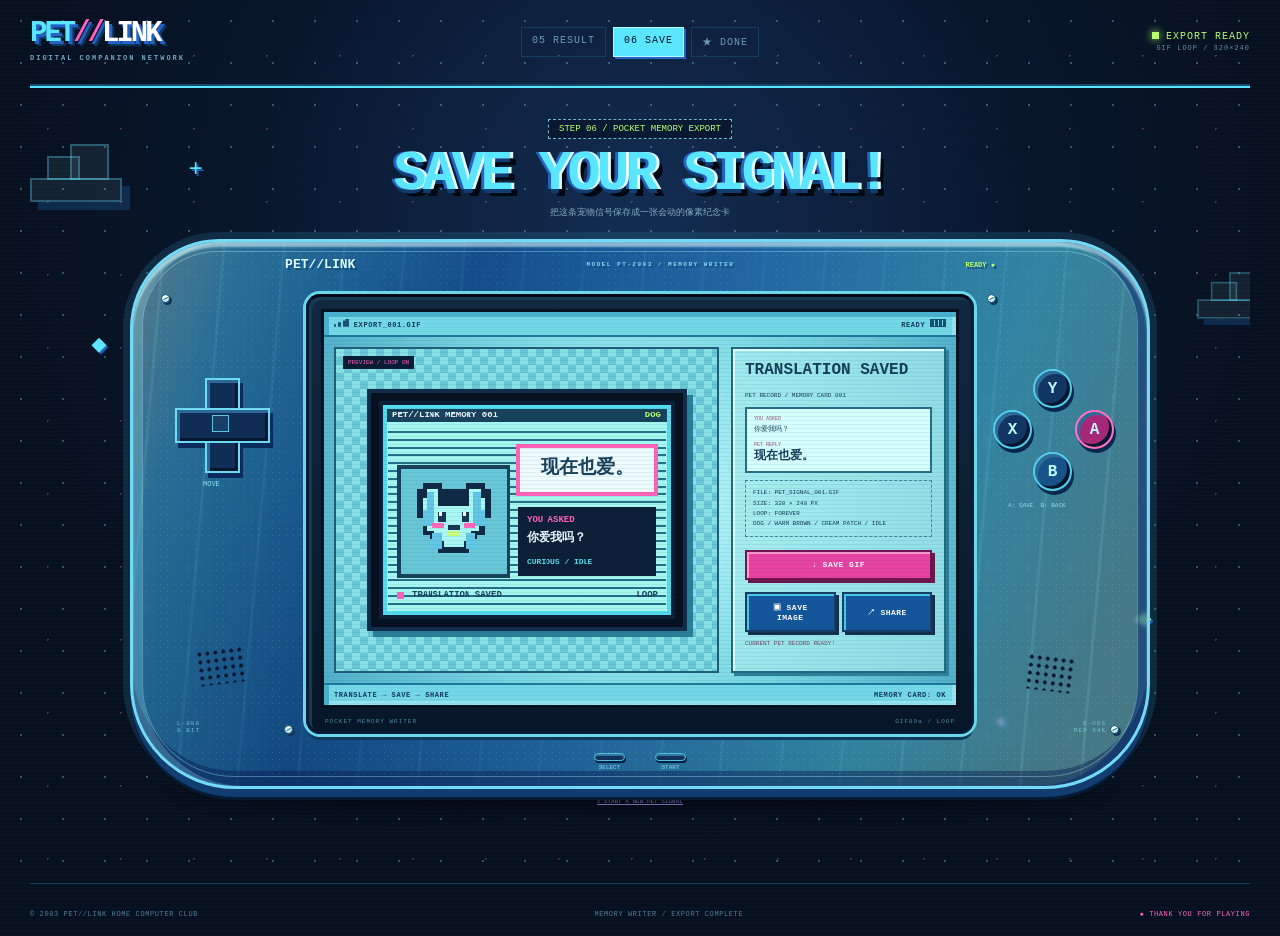
==== share-demo.html @ 18f5265c "Initial commit" ====
<!DOCTYPE html><html lang="zh-CN"><head><meta charset="UTF-8"><meta name="viewport" content="width=device-width,initial-scale=1"><meta name="description" content="保存和分享 PET LINK 宠物翻译 GIF。"><title>PET//LINK 2003 · SAVE GIF</title><link rel="stylesheet" href="./visual-demo.css"><link rel="stylesheet" href="./flow-pages.css"><script src="./flow-data.js" defer></script><script src="./share-demo.js" defer></script></head>
<body><main class="site-shell"><header class="site-header"><a class="logo" href="./index.html"><span>PET</span><i>//</i>LINK<small>DIGITAL COMPANION NETWORK</small></a><nav aria-label="流程"><span>05 RESULT</span><span class="nav-active">06 SAVE</span><span>★ DONE</span></nav><div class="online"><i></i> EXPORT READY<br><small>GIF LOOP / 320×240</small></div></header>
<section class="hero flow-hero" aria-labelledby="page-title"><div class="sky-decor" aria-hidden="true"><span class="cloud cloud-one"></span><span class="cloud cloud-two"></span><span class="cross cross-one">+</span><span class="cross cross-two">+</span><span class="pixel-star star-one">◆</span><span class="pixel-star star-two">◆</span></div><div class="flow-heading"><span class="eyebrow">STEP 06 / POCKET MEMORY EXPORT</span><h1 id="page-title">SAVE YOUR SIGNAL!</h1><p>把这条宠物信号保存成一张会动的像素纪念卡</p></div>
<div class="console-wrap flow-console"><div class="console-shadow" aria-hidden="true"></div><div class="console"><div class="plastic-noise" aria-hidden="true"></div><div class="console-top" aria-hidden="true"><span>PET//LINK</span><small>MODEL PT-2003 / MEMORY WRITER</small><i>READY ●</i></div>
<aside class="controls controls-left" aria-hidden="true"><span class="screw screw-a"></span><span class="screw screw-b"></span><div class="dpad"><i></i></div><small>MOVE</small><div class="speaker"></div><span class="side-code">L-006<br>8 BIT</span></aside>
<section class="screen-bezel" aria-label="GIF 保存和分享主屏幕"><div class="bezel-label"><span>POCKET MEMORY WRITER</span><span>GIF89a / LOOP</span></div><div class="lcd flow-lcd"><div class="lcd-status"><span><i class="signal-bars"></i> EXPORT_001.GIF</span><span>READY <i class="battery"></i></span></div><div class="flow-screen share-screen">
<div class="gif-preview"><span>PREVIEW / LOOP ON</span><canvas class="export-canvas" width="320" height="240" aria-label="当前宠物与翻译结果的动态预览"></canvas></div><section class="save-panel pixel-panel"><h2>TRANSLATION SAVED</h2><p>PET RECORD / MEMORY CARD 001</p><div class="exported-copy"><span>YOU ASKED</span><p class="export-question">你今天理我吗？</p><span>PET REPLY</span><strong class="export-reply">看心情。</strong></div><div class="file-spec">FILE: PET_SIGNAL_001.GIF<br>SIZE: 320 × 240 PX<br>LOOP: FOREVER<br><span class="export-pet-data">DOG / WARM BROWN / CREAM PATCH</span></div><div class="share-panel-actions"><a class="pixel-button primary download-gif" download="pet-signal-001.gif" aria-disabled="true">↓ SAVE GIF</a><button class="pixel-button save-image" type="button">▣ SAVE IMAGE</button><button class="pixel-button share-button" type="button">↗ SHARE</button></div><span class="share-status" aria-live="polite">WRITING CURRENT PET RECORD...</span></section>
</div><div class="lcd-footer"><span>TRANSLATE → <b>SAVE</b> → SHARE</span><span>MEMORY CARD: OK</span></div></div></section>
<aside class="controls controls-right" aria-hidden="true"><span class="screw screw-a"></span><span class="screw screw-b"></span><div class="action-key key-y">Y</div><div class="action-key key-x">X</div><div class="action-key key-a">A</div><div class="action-key key-b">B</div><small>A: SAVE&nbsp; B: BACK</small><div class="speaker"></div><span class="side-code">R-006<br>MEM 64K</span></aside><div class="mini-controls" aria-hidden="true"><span><i></i>SELECT</span><span><i></i>START</span></div></div></div>
<p class="finish-note"><a href="./index.html">↺ START A NEW PET SIGNAL</a></p></section><footer class="site-footer"><span>© 2003 PET//LINK HOME COMPUTER CLUB</span><span>MEMORY WRITER / EXPORT COMPLETE</span><span class="blink">● THANK YOU FOR PLAYING</span></footer></main></body></html>
---- visual-demo.css ----
:root {
  color-scheme: dark;
  --night: #07101f;
  --navy: #0b1c35;
  --ink: #d9fbff;
  --cyan: #5be6ff;
  --cyan-2: #2fa8e5;
  --blue: #2562c5;
  --pink: #ff62bd;
  --lime: #b9ff72;
  --line: #153c63;
  --pixel: "Courier New", "PingFang SC", "Microsoft YaHei", monospace;
}
* { box-sizing: border-box; }
body {
  margin: 0;
  min-width: 320px;
  color: var(--ink);
  font-family: var(--pixel);
  background:
    radial-gradient(circle at 50% 22%, #132d52 0, #09172d 39%, transparent 65%),
    repeating-linear-gradient(0deg, transparent 0 3px, #58b8e006 3px 4px),
    var(--night);
  overflow-x: hidden;
}
body::before {
  content: "";
  position: fixed;
  inset: 0;
  pointer-events: none;
  opacity: .32;
  background: radial-gradient(#88ecff 1px, transparent 1px) 0 0 / 42px 42px, radial-gradient(#ff74c4 1px, transparent 1px) 11px 19px / 73px 73px;
}
svg { display: block; }
.sprite-library { position: absolute; width: 0; height: 0; overflow: hidden; }
.site-shell { width: min(1220px, calc(100% - 48px)); margin: 0 auto; position: relative; }
.site-header { min-height: 86px; display: grid; grid-template-columns: 1fr auto 1fr; align-items: center; gap: 28px; border-bottom: 2px solid #19476e; box-shadow: 0 2px var(--cyan); font-size: 10px; letter-spacing: 1px; }
.logo { color: white; text-decoration: none; font-size: 29px; font-weight: 900; letter-spacing: -3px; text-shadow: 3px 3px 0 var(--blue), 5px 5px 0 #0f375d; line-height: .75; }
.logo span { color: var(--cyan); }.logo i { color: var(--pink); font-style: normal; }.logo small { display: block; margin-top: 11px; color: #70a6bf; font-size: 7px; letter-spacing: 2px; text-shadow: none; }
.site-header nav { display: flex; gap: 7px; }.site-header nav span { padding: 7px 10px; color: #6c9bb6; border: 1px solid #153d60; }.site-header nav .nav-active { color: var(--night); background: var(--cyan); border-color: #baf8ff; box-shadow: 2px 2px 0 var(--blue); }
.online { justify-self: end; text-align: right; color: var(--lime); }.online i { display: inline-block; width: 7px; height: 7px; background: var(--lime); box-shadow: 0 0 8px var(--lime); }.online small { color: #638fa9; font-size: 7px; }
.hero { position: relative; min-height: 785px; padding: 45px 0 72px; }.sky-decor { position: absolute; inset: 0; pointer-events: none; overflow: hidden; }
.cloud { position: absolute; width: 92px; height: 24px; background: #c8f7ff12; border: 2px solid #55d5f452; box-shadow: 8px 8px 0 #1c57935e; }.cloud::before,.cloud::after { content: ""; position: absolute; bottom: 20px; border: inherit; background: inherit; }.cloud::before { left: 15px; width: 29px; height: 20px; }.cloud::after { right: 11px; width: 35px; height: 32px; }.cloud-one { left: 0; top: 92px; }.cloud-two { right: -30px; top: 211px; transform: scale(.8); }.cloud-three { left: 5%; bottom: 130px; transform: scale(.55); }
.earth { position: absolute; right: 4%; top: 55px; width: 82px; height: 82px; image-rendering: pixelated; filter: drop-shadow(6px 6px 0 #214d80); }.orbit { position: absolute; width: 121px; height: 35px; right: 1.3%; top: 79px; border: 2px solid #ff65bc7a; border-radius: 50%; transform: rotate(-12deg); }.cross,.pixel-star { position: absolute; color: var(--cyan); text-shadow: 2px 2px #235bad; }.cross-one { left: 13%; top: 70px; font-size: 24px; }.cross-two { right: 20%; bottom: 150px; color: var(--pink); font-size: 18px; }.star-one { left: 5%; top: 250px; }.star-two { right: 8%; bottom: 252px; color: var(--lime); }
.hero-copy { position: relative; text-align: center; z-index: 1; margin-bottom: 28px; }.eyebrow { display: inline-block; padding: 4px 10px; color: var(--lime); border: 1px dashed #6bbaca; font-size: 9px; background: #09162cc7; }
h1 { margin: 13px 0 9px; font-size: clamp(35px, 5vw, 64px); line-height: .95; letter-spacing: -4px; font-weight: 900; text-transform: uppercase; }.hero-copy h1 span { display: inline-block; margin: 0 .07em; color: #edfaff; text-shadow: 3px 0 var(--cyan-2), -3px 0 #164783, 0 4px 0 #123d70, 6px 7px 0 #061020; }.hero-copy h1 span:nth-child(2) { color: var(--cyan); }.hero-copy h1 span:nth-child(3) { color: var(--pink); }
.hero-copy p { margin: 17px 0 0; color: #8ebbd0; font-size: 11px; line-height: 1.8; }
.console-wrap { position: relative; z-index: 2; width: min(100%, 1020px); margin: 0 auto; }.console-shadow { position: absolute; left: 5%; right: 5%; bottom: -15px; height: 42px; background: #000a; filter: blur(11px); border-radius: 50%; }
.console { position: relative; min-height: 415px; display: grid; grid-template-columns: 132px minmax(0, 1fr) 132px; gap: 13px; padding: 52px 28px 52px; border: 3px solid #72d9f6; border-radius: 89px 89px 105px 105px; background: linear-gradient(111deg,#b9f6ff75 0,#3aa7dd9c 10%,#1761aab3 29%,#277abdc7 52%,#48bee0a8 75%,#8ef4ff75 92%), repeating-linear-gradient(95deg,transparent 0 29px,#b8f7ff1d 30px 32px,transparent 33px 60px); box-shadow: inset 0 5px 2px #d9fdff8f,inset 9px 0 #a6f4ff3b,inset -10px 0 #082b7085,inset 0 -15px #071b5170,0 8px 0 #123d70,0 11px 0 #061a35,0 0 0 7px #2b7ea13b; backdrop-filter: blur(2px); }
.plastic-noise { position: absolute; inset: 9px; border: 1px solid #aaf7ff57; border-radius: 75px 75px 92px 92px; background: radial-gradient(#d6fbff26 .7px,transparent 1px) 0 0/7px 7px; pointer-events: none; mix-blend-mode: screen; }.console-top { position: absolute; top: 15px; left: 15%; right: 15%; display: flex; justify-content: space-between; align-items: center; color: #d9fbff; font-size: 13px; font-weight: bold; text-shadow: 2px 2px #144f80; }.console-top small { font-size: 6px; letter-spacing: 1.5px; color: #83d9ec; }.console-top i { font-size: 7px; color: var(--lime); font-style: normal; }
.controls { position: relative; z-index: 1; }.screw { position: absolute; width: 9px; height: 9px; border-radius: 50%; background: #b8edec; border: 1px solid #184970; box-shadow: inset 2px 2px #f0ffff,2px 2px #12375a; }.screw::after { content:""; position:absolute; left:1px; right:1px; top:3px; height:1px; background:#296280; transform:rotate(-28deg); }.screw-a { top: 0; left: 0; }.screw-b { bottom: 0; right: 0; }
.dpad { position: absolute; width: 91px; height: 91px; top: 84px; left: 14px; filter: drop-shadow(3px 5px 0 #092c5c); }.dpad::before,.dpad::after { content:""; position:absolute; background:#102d56; border:2px solid #6edaf1; box-shadow:inset 3px 3px #2d6898,inset -3px -3px #06162e; }.dpad::before { width:31px; height:91px; left:30px; }.dpad::after { width:91px; height:31px; top:30px; }.dpad i { position:absolute; z-index:1; width:17px; height:17px; left:37px; top:37px; border:1px solid #5ec3de; background:#173f68; }.controls-left>small { position:absolute; top:186px; left:42px; color:#8be5ef; font-size:7px; }.speaker { position:absolute; width:48px; height:36px; bottom:50px; left:36px; background:radial-gradient(#06172c 1.6px,transparent 2px) 0 0/8px 8px; transform:rotate(-7deg); }.side-code { position:absolute; bottom:0; left:16px; font-size:6px; color:#6ec1d3; letter-spacing:1px; }
.screen-bezel { position:relative; z-index:2; padding:12px 12px 23px; border:3px solid #061b35; border-top-color:#020915; border-radius:14px; background:linear-gradient(#102840,#071628); box-shadow:0 0 0 3px #6ad7eb,inset 3px 3px #183b55,0 6px #12385a; }.bezel-label { display:flex; justify-content:space-between; position:absolute; bottom:6px; left:16px; right:16px; font-size:6px; color:#4b8ca6; letter-spacing:1px; }
.lcd { position:relative; min-height:284px; overflow:hidden; border:3px solid #06121f; background:#87e5ef; color:#113958; box-shadow:inset 5px 5px #399fc0,inset -4px -4px #bffcff; }.lcd::after { content:""; position:absolute; inset:0; pointer-events:none; background:repeating-linear-gradient(transparent 0 3px,#082f4e13 3px 4px),radial-gradient(#0b4c6814 .8px,transparent 1px) 0 0/5px 5px; mix-blend-mode:multiply; }.lcd-status,.lcd-footer { position:relative; z-index:2; display:flex; align-items:center; justify-content:space-between; height:25px; padding:0 10px; font-size:7px; font-weight:bold; letter-spacing:.6px; background:#5ec6dc75; }.lcd-status { border-bottom:2px solid #1f769a; }.lcd-footer { height:22px; border-top:2px solid #1f769a; }.signal-bars { display:inline-block; width:15px; height:8px; background:linear-gradient(90deg,#185171 0 2px,transparent 2px 4px,#185171 4px 7px,transparent 7px 9px,#185171 9px 13px); clip-path:polygon(0 100%,0 70%,24% 70%,24% 45%,50% 45%,50% 22%,76% 22%,76% 0,100% 0,100% 100%); }.battery { display:inline-block; width:16px; height:8px; border:1px solid #164e70; background:repeating-linear-gradient(90deg,#174f70 0 3px,transparent 3px 4px); }
.scan-area { position:relative; min-height:235px; display:flex; flex-direction:column; align-items:center; justify-content:center; padding:12px 14px 9px; text-align:center; overflow:hidden; }.screen-cloud { position:absolute; width:55px; height:12px; border:2px solid #3b9cb9; background:#a5f5f7; opacity:.55; }.screen-cloud::before { content:""; position:absolute; left:10px; bottom:10px; width:17px; height:11px; border:inherit; background:inherit; }.screen-cloud-a { left:17px; top:40px; }.screen-cloud-b { right:11px; bottom:40px; transform:scale(.7); }.pet-signal { height:83px; display:flex; align-items:center; gap:14px; }.pet-signal svg { width:80px; height:80px; image-rendering:pixelated; filter:drop-shadow(4px 4px #24819b); }.spark { color:#fff; font-size:20px; }.cursor { align-self:flex-end; margin-bottom:17px; font-size:18px; animation:blink 1s steps(1) infinite; }.ready-text { display:block; font-size:18px; font-weight:900; letter-spacing:2px; text-shadow:2px 2px #73d7df; }.scan-area p { margin:5px 0 12px; font-size:8px; }.pet-file-input{position:absolute;width:1px;height:1px;opacity:0;pointer-events:none}.demo-actions { display:flex; gap:9px; justify-content:center; }.pixel-button { min-width:130px; padding:8px 11px; border:2px solid #163e64; background:#14569c; color:white; box-shadow:inset 2px 2px #4ac6ea,3px 3px #12304e; font-family:var(--pixel);font-size:8px;line-height:normal;font-weight:bold;letter-spacing:.5px;text-decoration:none;cursor:pointer;text-align:center}.pixel-button:hover { filter:brightness(1.12); }.pixel-button:active { transform:translate(2px,2px); box-shadow:inset 2px 2px #4ac6ea,1px 1px #12304e; }.pixel-button:focus-visible,.pet-file-input:focus-visible + .demo-actions label { outline:2px solid var(--lime); outline-offset:3px; }.pixel-button.primary { background:#e743a2; border-color:#741351; box-shadow:inset 2px 2px #ff9dd1,3px 3px #6c174c; }.pixel-button b { color:var(--lime); }.upload-status{margin-top:7px;color:#31697d;font-size:6px;letter-spacing:1px}.press-start { margin-top:7px; font-size:7px; letter-spacing:2px; animation:blink 1.2s steps(2) infinite; }
.scan-area .demo-actions .pixel-button{min-width:178px;min-height:46px;padding:12px 15px;display:inline-flex;align-items:center;justify-content:center;font-size:9px;touch-action:manipulation}
.action-key { position:absolute; width:39px; height:39px; display:grid; place-items:center; border:2px solid #55cee9; border-radius:50%; background:#123663; color:#bdf9ff; font-weight:bold; box-shadow:inset 3px 3px #2f6b99,inset -3px -3px #06182f,2px 4px #08284d; }.key-y { top:75px; left:46px; }.key-x { top:116px; left:6px; }.key-a { top:116px; right:5px; background:#a72878; border-color:#ff71c1; }.key-b { top:158px; left:46px; background:#18528b; }.controls-right>small { position:absolute; top:208px; left:21px; font-size:6px; color:#8be5ef; }.controls-right .speaker { bottom:43px; left:39px; transform:rotate(7deg); }.controls-right .side-code { left:auto; right:13px; text-align:right; }
.mini-controls { position:absolute; left:0; right:0; bottom:15px; display:flex; justify-content:center; gap:30px; font-size:6px; color:#8be0eb; text-align:center; }.mini-controls i { display:block; width:31px; height:8px; margin:0 auto 3px; border:1px solid #4fc1df; border-radius:6px; background:#11325b; box-shadow:inset 0 2px #3574a1,1px 2px #062140; }.serial { position:absolute; bottom:17px; right:92px; font-size:5px; color:#61b4cc; }.warning { position:absolute; bottom:17px; left:76px; font-size:5px; color:#ff84c7; }
.cable { position:absolute; z-index:-1; top:28px; width:90px; height:80px; border-top:8px solid #1c5f8d; }.cable-left { left:-49px; border-left:8px solid #1c5f8d; border-radius:19px 0 0; transform:rotate(-10deg); }.cable-right { right:-52px; border-right:8px solid #1c5f8d; border-radius:0 19px 0 0; transform:rotate(10deg); }.keychain { position:absolute; width:62px; right:-15px; bottom:-55px; transform:rotate(10deg); filter:drop-shadow(4px 4px #051225); }.keychain svg { width:62px; height:62px; image-rendering:pixelated; background:#166799; border:3px solid #59dbef; }.chain { position:absolute; width:26px; height:66px; left:7px; bottom:58px; border:4px solid #499db5; border-radius:50%; transform:rotate(24deg); }.bead { position:absolute; width:13px; height:13px; left:24px; top:-13px; background:var(--pink); border:2px solid #4d1645; }
.web-widgets { width:min(100%,1020px); margin:29px auto 0; display:grid; grid-template-columns:1fr auto auto; gap:13px; align-items:center; font-size:7px; }.marquee { padding:8px 11px; color:#77bbd1; border:1px dashed #26628a; background:#061326c7; overflow:hidden; white-space:nowrap; }.marquee b { color:var(--pink); }.mini-window { position:relative; display:grid; grid-template-columns:1fr auto; width:173px; border:2px solid #2c78a5; background:#0b1c34; box-shadow:3px 3px #05101d; }.mini-window b { padding:3px 6px; color:#061221; background:var(--cyan); }.mini-window i { padding:3px 6px; font-style:normal; background:var(--pink); color:#341025; }.mini-window small { grid-column:1/-1; padding:7px; color:#83bdd1; line-height:1.5; }.counter { padding:5px 8px; border:1px solid #2b668c; text-align:center; color:#6ca8bd; }.counter b { font-size:11px; color:var(--lime); letter-spacing:1px; }
.site-footer { min-height:60px; display:flex; justify-content:space-between; align-items:center; gap:20px; padding:15px 0; border-top:1px solid #164264; color:#507f99; font-size:7px; letter-spacing:.6px; }.blink { color:var(--pink); animation:blink 1s steps(1) infinite; }
@keyframes blink { 50% { opacity:0; } }
@media (prefers-reduced-motion:no-preference) { .pet-signal svg { animation:pet-hop 2.8s steps(2,end) infinite; } .earth { animation:earth-float 5s steps(3,end) infinite; } @keyframes pet-hop { 0%,65%,100%{transform:translateY(0)}75%,90%{transform:translateY(-4px)} } @keyframes earth-float { 50%{transform:translateY(-7px)} } }
@media (max-width:850px) { .site-shell{width:min(100% - 28px,760px)}.site-header{grid-template-columns:1fr auto}.site-header nav{display:none}.hero{padding-top:36px}.console{grid-template-columns:84px minmax(0,1fr) 84px;padding-inline:18px}.console-top{left:13%;right:13%}.controls-left .dpad{left:1px;transform:scale(.68);transform-origin:left center}.controls-left>small{left:24px}.speaker{left:20px}.key-y,.key-b{left:25px}.key-x{left:-4px}.key-a{right:-5px}.controls-right>small{left:1px}.controls-right .speaker{left:22px}.serial,.warning{display:none}.hero-copy h1 span{margin-inline:.02em}.earth{width:62px;top:62px}.orbit{width:88px;right:1%;top:77px}}
@media (max-width:590px) { .site-shell{width:calc(100% - 20px)}.site-header{min-height:74px;gap:8px}.logo{font-size:23px}.logo small{font-size:5px;letter-spacing:1px}.online{font-size:7px}.online small{font-size:5px}.hero{min-height:710px;padding-top:27px}.earth,.orbit,.cloud-one,.cross-one{display:none}.hero-copy{margin-bottom:24px}.eyebrow{font-size:6px}.hero-copy h1{font-size:clamp(30px,10vw,47px);letter-spacing:-4px;line-height:1}.hero-copy h1 span{display:block;width:max-content;margin:0 auto}.hero-copy p{font-size:9px;margin-top:14px}.console-wrap{width:100%}.console{min-height:431px;grid-template-columns:46px minmax(0,1fr) 46px;gap:5px;padding:48px 9px 50px;border-radius:45px 45px 58px 58px;border-width:2px}.plastic-noise{border-radius:37px 37px 49px 49px}.console-top{left:12%;right:12%;top:15px;font-size:9px}.console-top small{display:none}.console-top i{font-size:5px}.screen-bezel{padding:7px 7px 19px;border-width:2px}.lcd{min-height:307px;border-width:2px}.scan-area{min-height:258px;padding-inline:6px}.pet-signal{height:88px}.pet-signal svg{width:78px}.ready-text{font-size:13px;letter-spacing:1px}.scan-area p{font-size:7px;line-height:1.6;max-width:190px}.demo-actions{flex-direction:column;width:min(100%,188px);gap:8px}.pixel-button{min-width:0;width:100%;padding:7px}.scan-area .demo-actions .pixel-button{min-width:0;min-height:48px;padding:12px 9px;font-size:8px}.press-start{font-size:6px}.lcd-status,.lcd-footer{font-size:5px;padding-inline:5px}.lcd-footer span:first-child{max-width:133px}.bezel-label{font-size:4px;left:8px;right:8px}.dpad{top:110px!important;left:-5px!important;transform:scale(.42)!important}.controls-left>small{top:157px;left:10px;font-size:5px}.speaker{width:24px;height:25px;left:7px!important;bottom:72px!important;background-size:6px 6px}.side-code{font-size:4px;left:5px}.action-key{width:24px;height:24px;font-size:9px;border-width:1px}.key-y{top:99px;left:12px}.key-x{top:129px;right:auto!important;left:-2px}.key-a{top:129px;right:-2px}.key-b{top:159px;left:12px}.controls-right>small{display:none}.controls-right .side-code{right:4px}.screw{width:6px;height:6px}.mini-controls{gap:16px;bottom:15px}.mini-controls i{width:23px;height:6px}.web-widgets{grid-template-columns:1fr auto;margin-top:23px}.mini-window{display:none}.marquee{font-size:5px;padding:7px}.counter{font-size:5px}.counter b{font-size:8px}.keychain{right:0;transform:rotate(10deg) scale(.72);transform-origin:bottom right}.site-footer{flex-wrap:wrap;gap:8px;font-size:5px;padding:12px 3px}.site-footer span:nth-child(2){display:none}.cloud-two{right:-55px}}
---- flow-pages.css ----
/* Shared layouts for PET//LINK pages 04–06. Extends visual-demo.css. */
.flow-hero{min-height:790px;padding-top:32px}.flow-heading{text-align:center;position:relative;z-index:2;margin-bottom:20px}.flow-heading h1{margin:10px 0 5px;font-size:clamp(34px,5vw,55px);color:var(--cyan);text-shadow:3px 0 #e4fdff,-3px 0 var(--blue),0 4px #123d70,6px 7px #020812}.flow-heading p{margin:0;color:#7faec3;font-size:9px}.flow-console .console{min-height:470px}.flow-lcd{min-height:341px}.flow-screen{position:relative;z-index:1;min-height:294px;padding:10px;background:radial-gradient(circle at 50% 48%,#c8ffff,#79d8e3 57%,#50aec8);overflow:hidden}.flow-screen::after{content:"";position:absolute;inset:0;pointer-events:none;background:repeating-linear-gradient(transparent 0 3px,#143c5414 3px 4px);z-index:20}.pixel-panel{border:2px solid #236984;background:#a9edefad;box-shadow:inset 2px 2px #dcffff,3px 3px #2b8198;color:#123d57}.flow-actions{display:flex;justify-content:center;gap:9px}.flow-actions .pixel-button{min-width:122px;text-align:center}.screen-back{background:#2879aa!important}
.pet-room{min-height:170px;position:relative;display:flex;justify-content:center;align-items:center;background:linear-gradient(transparent 75%,#53b1c4 75%),repeating-linear-gradient(90deg,transparent 0 20px,#448ca341 20px 21px);border:2px solid #347d96;overflow:hidden}.pet-room::before{content:"";position:absolute;left:12px;top:13px;width:52px;height:12px;background:#d4ffff99;border:2px solid #4a9bb3;box-shadow:50px 22px 0 -2px #c9ffff77,116px 5px 0 -2px #c9ffff77}.digital-pet{position:relative;z-index:2;width:128px;height:128px;image-rendering:pixelated;filter:drop-shadow(6px 6px #317e96);animation:pet-idle 2.5s steps(2,end) infinite}.pet-bubble{position:absolute;z-index:5;left:calc(50% + 45px);top:16px;max-width:150px;padding:7px 9px;border:2px solid #153d5c;background:#e8ffff;box-shadow:3px 3px #31788d;font-size:7px;font-weight:bold}.pet-bubble::after{content:"";position:absolute;left:17px;bottom:-8px;width:8px;height:8px;border-right:2px solid #153d5c;border-bottom:2px solid #153d5c;background:#e8ffff;transform:rotate(45deg)}.pet-button{border:0;background:transparent;padding:0;cursor:pointer}.pet-button:focus-visible{outline:3px solid var(--pink);outline-offset:4px}.pet-button.is-poked .digital-pet{animation:pet-poke .45s steps(4,end)}
.translation-room{display:grid;grid-template-columns:minmax(142px,1fr) 150px minmax(168px,1.2fr);gap:8px;align-items:stretch;padding:8px;min-height:190px}.signal-card{position:relative;z-index:3;min-width:0;border:2px solid #245f7a;background:#a9edefd9;box-shadow:inset 2px 2px #ddffff,3px 3px #2d8198;color:#173e58;text-align:left}.signal-card header{display:flex;justify-content:space-between;gap:5px;padding:6px;background:#153f60;color:#a4f7f1;border-bottom:2px solid #277793}.signal-card header b{font-size:8px;letter-spacing:.5px}.signal-card header small{color:var(--lime);font-size:5px;white-space:nowrap}.signal-card dl{margin:0;padding:6px}.signal-card dl div{display:grid;grid-template-columns:64px 1fr;gap:5px;padding:4px 0;border-bottom:1px dashed #3f899b}.signal-card dl div:last-child{border-bottom:0}.signal-card dt{font-size:6px;color:#497586}.signal-card dd{margin:0;font-size:7px;font-weight:bold;line-height:1.35}.human-signal-card{background:#c9ffffd9}.human-signal-card p{margin:0;padding:6px;border-bottom:1px dashed #3f899b;font-size:7px;line-height:1.45}.human-signal-card p:last-child{border-bottom:0}.human-signal-card p b{display:block;margin-bottom:2px;color:#a83278;font-size:6px}.human-signal-card p span{display:block}.human-signal-card .signal-translation{background:#e4ffff}.translator-avatar{position:relative;z-index:3;display:flex;min-width:0;align-items:flex-end;justify-content:center;padding-top:43px}.translator-avatar .digital-pet{width:112px;height:112px}.translator-avatar .pet-bubble{left:50%;top:29px;width:max-content;max-width:132px;transform:translateX(-50%);padding:5px 7px;font-size:6px}.translator-avatar .pet-bubble::after{left:50%;transform:translateX(-50%) rotate(45deg)}.translator-role{position:absolute;z-index:4;left:50%;top:5px;transform:translateX(-50%);width:max-content;padding:4px 5px;background:var(--pink);border:1px solid #762052;color:#fff;font-size:5px;letter-spacing:.5px}
.ask-panel{display:grid;grid-template-columns:1fr auto;gap:7px;margin-top:9px}.ask-panel label{grid-column:1/-1;font-size:6px;color:#22526b;font-weight:bold}.ask-panel input{min-width:0;height:38px;padding:8px;border:2px solid #23627f;background:#e2ffff;color:#123a55;font-family:var(--pixel);font-size:9px;outline:0}.ask-panel input:focus{border-color:var(--pink);box-shadow:0 0 0 2px #ff87c3}.ask-panel .pixel-button{min-width:118px;min-height:38px}.quick-questions{grid-column:1/-1;display:flex;gap:6px;flex-wrap:wrap}.quick-questions button{min-height:31px;padding:7px 9px;border:1px solid #2b728e;background:#6dc9d7;color:#173e59;font-family:var(--pixel);font-size:7px;line-height:1.4;cursor:pointer;touch-action:manipulation}.quick-questions button:hover{background:#a9f6f3}.quick-questions button:active{transform:translate(1px,1px)}.interaction-hint{text-align:center;font-size:6px;color:#235a70;margin:7px 0 0}
.result-screen{display:grid;grid-template-columns:155px 1fr;gap:12px;align-items:stretch}.result-pet{min-height:235px;display:flex;align-items:center;justify-content:center;position:relative;background:linear-gradient(transparent 75%,#52aec1 75%),repeating-linear-gradient(90deg,transparent 0 17px,#478fa348 17px 18px)}.result-pet .digital-pet{width:135px;height:135px}.action-badge{position:absolute;bottom:9px;padding:4px 7px;background:var(--pink);border:2px solid #6c2658;color:white;font-size:6px}.translation-card{position:relative;padding:13px}.translation-card .signal-tag{display:inline-block;padding:4px 6px;background:#174f78;color:var(--cyan);font-size:6px}.translation-card h2{margin:9px 0 6px;color:#17415d;font-size:19px;letter-spacing:-1px}.translation-card blockquote{margin:11px 0;padding:12px;border-left:5px solid var(--pink);background:#d8ffff;font-size:14px;font-weight:bold;line-height:1.7;color:#173b54}.question-readback{padding:6px;border:1px dashed #4a899b;font-size:6px;line-height:1.5}.translation-card small{display:block;margin:10px 0;color:#396b78;font-size:6px}.result-actions{margin-top:10px}.result-actions .save-pet{min-width:142px;min-height:39px;font-size:8px;display:inline-flex;align-items:center;justify-content:center}
.share-screen{display:grid;grid-template-columns:minmax(0,1fr) 215px;gap:12px}.gif-preview{min-height:260px;display:grid;place-items:center;position:relative;background:repeating-conic-gradient(#68c7d6 0 25%,#87e1e5 0 50%) 0 0/16px 16px;border:2px solid #225e7a}.gif-preview canvas{width:min(92%,320px);height:auto;image-rendering:pixelated;border:4px solid #102c49;box-shadow:6px 6px #2b7e99}.gif-preview span{position:absolute;top:7px;left:7px;padding:3px 5px;background:#081c32;color:var(--pink);font-size:6px}.save-panel{padding:12px;display:flex;flex-direction:column}.save-panel h2{margin:0 0 6px;font-size:16px;color:#173f59}.save-panel>p{font-size:6px;line-height:1.6}.exported-copy{padding:7px;border:2px solid #286d87;background:#d6ffff;color:#173f59}.exported-copy span{display:block;color:#925276;font-size:5px}.exported-copy p{margin:3px 0 7px;font-size:7px;line-height:1.4}.exported-copy strong{display:block;font-size:12px;line-height:1.4}.file-spec{margin:7px 0;padding:7px;border:1px dashed #468a9e;font-size:6px;line-height:1.7}.save-panel .pixel-button{margin-top:6px;min-width:0;min-height:30px}.share-status{min-height:20px;margin-top:7px;color:#74405f;font-size:6px;line-height:1.5}.share-panel-actions{margin-top:auto;display:grid;grid-template-columns:1fr 1fr;gap:6px}.share-panel-actions .pixel-button{width:100%}.share-panel-actions .download-gif{grid-column:1/-1}.finish-note{text-align:center;font-size:6px;color:#5d93a6;margin-top:9px}
@keyframes pet-idle{0%,70%,100%{transform:translateY(0)}80%,90%{transform:translateY(-4px)}}@keyframes pet-poke{0%,100%{transform:scale(1)}35%{transform:scale(.9) rotate(-5deg)}70%{transform:scale(1.08) rotate(4deg)}}
@media(prefers-reduced-motion:reduce){.digital-pet,.pet-button.is-poked .digital-pet{animation:none}}
@media(max-width:850px){.flow-heading h1{font-size:42px}.flow-console .console{min-height:480px}.flow-lcd{min-height:350px}.result-screen{grid-template-columns:135px 1fr}.translation-room{grid-template-columns:minmax(125px,1fr) 125px minmax(145px,1.15fr);gap:6px}.signal-card dl div{grid-template-columns:55px 1fr}.translator-avatar .digital-pet{width:98px;height:98px}}
@media(max-width:590px){.flow-hero{min-height:805px;padding-top:25px}.flow-heading{margin-bottom:19px}.flow-heading h1{font-size:29px;letter-spacing:-2px}.flow-heading p{font-size:7px}.flow-console .console{min-height:500px}.flow-lcd{min-height:382px}.flow-screen{min-height:335px;padding:7px}.pet-room{min-height:178px}.translation-room{grid-template-columns:1fr 1fr;grid-template-rows:132px auto;gap:6px;min-height:330px;padding:6px}.translator-avatar{grid-column:1/-1;grid-row:1;padding-top:34px}.translator-avatar .digital-pet{width:92px;height:92px}.translator-avatar .pet-bubble{top:23px}.translator-role{top:3px}.pet-signal-card{grid-column:1;grid-row:2}.human-signal-card{grid-column:2;grid-row:2}.signal-card header{display:block;padding:5px}.signal-card header b,.signal-card header small{display:block}.signal-card header b{font-size:7px}.signal-card dl{padding:4px}.signal-card dl div{display:block;padding:3px 0}.signal-card dt{font-size:5px}.signal-card dd{font-size:6px}.human-signal-card p{padding:5px;font-size:6px}.digital-pet{width:110px;height:110px}.pet-bubble{left:auto;right:6px;top:9px;max-width:107px;font-size:5px}.ask-panel{display:block}.ask-panel>*{margin-bottom:7px}.ask-panel input{width:100%}.ask-panel .pixel-button{width:100%}.quick-questions{gap:5px}.quick-questions button{font-size:7px;min-height:34px;padding:7px}.result-screen{display:block}.result-pet{min-height:135px}.result-pet .digital-pet{width:105px;height:105px}.translation-card{padding:9px}.translation-card h2{font-size:15px}.translation-card blockquote{font-size:11px;margin:7px 0;padding:8px}.result-actions .pixel-button{font-size:6px;min-width:105px}.share-screen{display:block}.gif-preview{min-height:190px}.gif-preview canvas{width:min(90%,250px)}.save-panel{margin-top:8px;min-height:130px;padding:9px}.save-panel h2{font-size:15px}.save-panel p{margin:3px 0}.file-spec{margin:5px 0}.share-panel-actions{display:grid;grid-template-columns:1fr 1fr;gap:6px}.share-panel-actions .pixel-button{margin:0;font-size:6px}}
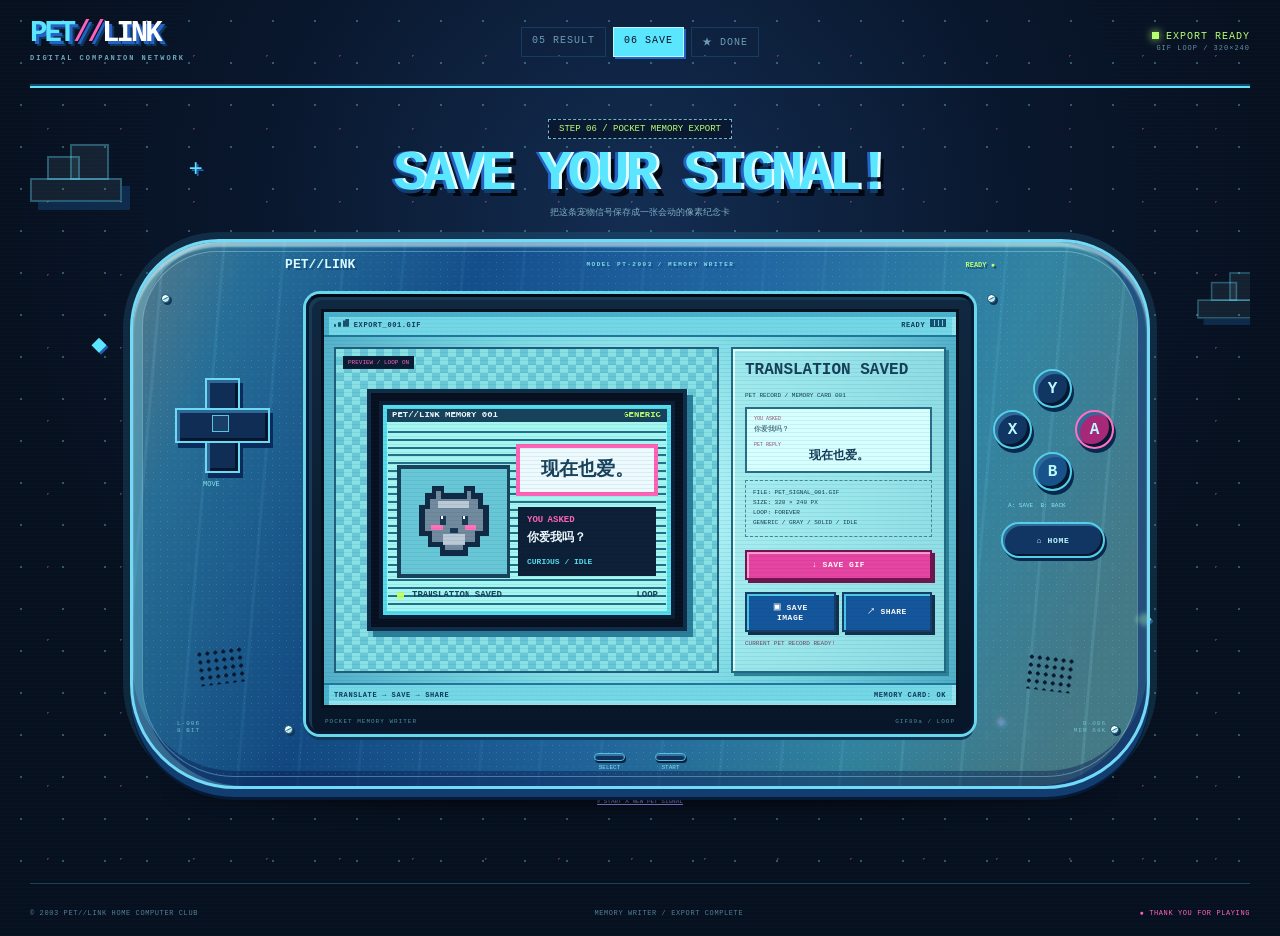
==== commit 72a8f232: "update pet recognition and shared character flow" ====
--- a/share-demo.html
+++ b/share-demo.html
@@ -6,5 +6,5 @@
 <section class="screen-bezel" aria-label="GIF 保存和分享主屏幕"><div class="bezel-label"><span>POCKET MEMORY WRITER</span><span>GIF89a / LOOP</span></div><div class="lcd flow-lcd"><div class="lcd-status"><span><i class="signal-bars"></i> EXPORT_001.GIF</span><span>READY <i class="battery"></i></span></div><div class="flow-screen share-screen">
 <div class="gif-preview"><span>PREVIEW / LOOP ON</span><canvas class="export-canvas" width="320" height="240" aria-label="当前宠物与翻译结果的动态预览"></canvas></div><section class="save-panel pixel-panel"><h2>TRANSLATION SAVED</h2><p>PET RECORD / MEMORY CARD 001</p><div class="exported-copy"><span>YOU ASKED</span><p class="export-question">你今天理我吗？</p><span>PET REPLY</span><strong class="export-reply">看心情。</strong></div><div class="file-spec">FILE: PET_SIGNAL_001.GIF<br>SIZE: 320 × 240 PX<br>LOOP: FOREVER<br><span class="export-pet-data">DOG / WARM BROWN / CREAM PATCH</span></div><div class="share-panel-actions"><a class="pixel-button primary download-gif" download="pet-signal-001.gif" aria-disabled="true">↓ SAVE GIF</a><button class="pixel-button save-image" type="button">▣ SAVE IMAGE</button><button class="pixel-button share-button" type="button">↗ SHARE</button></div><span class="share-status" aria-live="polite">WRITING CURRENT PET RECORD...</span></section>
 </div><div class="lcd-footer"><span>TRANSLATE → <b>SAVE</b> → SHARE</span><span>MEMORY CARD: OK</span></div></div></section>
-<aside class="controls controls-right" aria-hidden="true"><span class="screw screw-a"></span><span class="screw screw-b"></span><div class="action-key key-y">Y</div><div class="action-key key-x">X</div><div class="action-key key-a">A</div><div class="action-key key-b">B</div><small>A: SAVE&nbsp; B: BACK</small><div class="speaker"></div><span class="side-code">R-006<br>MEM 64K</span></aside><div class="mini-controls" aria-hidden="true"><span><i></i>SELECT</span><span><i></i>START</span></div></div></div>
+<aside class="controls controls-right" aria-hidden="true"><span class="screw screw-a"></span><span class="screw screw-b"></span><div class="action-key key-y">Y</div><div class="action-key key-x">X</div><div class="action-key key-a">A</div><div class="action-key key-b">B</div><small>A: SAVE&nbsp; B: BACK</small><div class="speaker"></div><span class="side-code">R-006<br>MEM 64K</span></aside><button class="home-key" type="button" aria-label="清空本轮记录并返回首页">⌂ HOME</button><div class="mini-controls" aria-hidden="true"><span><i></i>SELECT</span><span><i></i>START</span></div></div></div>
 <p class="finish-note"><a href="./index.html">↺ START A NEW PET SIGNAL</a></p></section><footer class="site-footer"><span>© 2003 PET//LINK HOME COMPUTER CLUB</span><span>MEMORY WRITER / EXPORT COMPLETE</span><span class="blink">● THANK YOU FOR PLAYING</span></footer></main></body></html>
--- a/flow-pages.css
+++ b/flow-pages.css
@@ -4,7 +4,10 @@
 .translation-room{display:grid;grid-template-columns:minmax(142px,1fr) 150px minmax(168px,1.2fr);gap:8px;align-items:stretch;padding:8px;min-height:190px}.signal-card{position:relative;z-index:3;min-width:0;border:2px solid #245f7a;background:#a9edefd9;box-shadow:inset 2px 2px #ddffff,3px 3px #2d8198;color:#173e58;text-align:left}.signal-card header{display:flex;justify-content:space-between;gap:5px;padding:6px;background:#153f60;color:#a4f7f1;border-bottom:2px solid #277793}.signal-card header b{font-size:8px;letter-spacing:.5px}.signal-card header small{color:var(--lime);font-size:5px;white-space:nowrap}.signal-card dl{margin:0;padding:6px}.signal-card dl div{display:grid;grid-template-columns:64px 1fr;gap:5px;padding:4px 0;border-bottom:1px dashed #3f899b}.signal-card dl div:last-child{border-bottom:0}.signal-card dt{font-size:6px;color:#497586}.signal-card dd{margin:0;font-size:7px;font-weight:bold;line-height:1.35}.human-signal-card{background:#c9ffffd9}.human-signal-card p{margin:0;padding:6px;border-bottom:1px dashed #3f899b;font-size:7px;line-height:1.45}.human-signal-card p:last-child{border-bottom:0}.human-signal-card p b{display:block;margin-bottom:2px;color:#a83278;font-size:6px}.human-signal-card p span{display:block}.human-signal-card .signal-translation{background:#e4ffff}.translator-avatar{position:relative;z-index:3;display:flex;min-width:0;align-items:flex-end;justify-content:center;padding-top:43px}.translator-avatar .digital-pet{width:112px;height:112px}.translator-avatar .pet-bubble{left:50%;top:29px;width:max-content;max-width:132px;transform:translateX(-50%);padding:5px 7px;font-size:6px}.translator-avatar .pet-bubble::after{left:50%;transform:translateX(-50%) rotate(45deg)}.translator-role{position:absolute;z-index:4;left:50%;top:5px;transform:translateX(-50%);width:max-content;padding:4px 5px;background:var(--pink);border:1px solid #762052;color:#fff;font-size:5px;letter-spacing:.5px}
 .ask-panel{display:grid;grid-template-columns:1fr auto;gap:7px;margin-top:9px}.ask-panel label{grid-column:1/-1;font-size:6px;color:#22526b;font-weight:bold}.ask-panel input{min-width:0;height:38px;padding:8px;border:2px solid #23627f;background:#e2ffff;color:#123a55;font-family:var(--pixel);font-size:9px;outline:0}.ask-panel input:focus{border-color:var(--pink);box-shadow:0 0 0 2px #ff87c3}.ask-panel .pixel-button{min-width:118px;min-height:38px}.quick-questions{grid-column:1/-1;display:flex;gap:6px;flex-wrap:wrap}.quick-questions button{min-height:31px;padding:7px 9px;border:1px solid #2b728e;background:#6dc9d7;color:#173e59;font-family:var(--pixel);font-size:7px;line-height:1.4;cursor:pointer;touch-action:manipulation}.quick-questions button:hover{background:#a9f6f3}.quick-questions button:active{transform:translate(1px,1px)}.interaction-hint{text-align:center;font-size:6px;color:#235a70;margin:7px 0 0}
 .result-screen{display:grid;grid-template-columns:155px 1fr;gap:12px;align-items:stretch}.result-pet{min-height:235px;display:flex;align-items:center;justify-content:center;position:relative;background:linear-gradient(transparent 75%,#52aec1 75%),repeating-linear-gradient(90deg,transparent 0 17px,#478fa348 17px 18px)}.result-pet .digital-pet{width:135px;height:135px}.action-badge{position:absolute;bottom:9px;padding:4px 7px;background:var(--pink);border:2px solid #6c2658;color:white;font-size:6px}.translation-card{position:relative;padding:13px}.translation-card .signal-tag{display:inline-block;padding:4px 6px;background:#174f78;color:var(--cyan);font-size:6px}.translation-card h2{margin:9px 0 6px;color:#17415d;font-size:19px;letter-spacing:-1px}.translation-card blockquote{margin:11px 0;padding:12px;border-left:5px solid var(--pink);background:#d8ffff;font-size:14px;font-weight:bold;line-height:1.7;color:#173b54}.question-readback{padding:6px;border:1px dashed #4a899b;font-size:6px;line-height:1.5}.translation-card small{display:block;margin:10px 0;color:#396b78;font-size:6px}.result-actions{margin-top:10px}.result-actions .save-pet{min-width:142px;min-height:39px;font-size:8px;display:inline-flex;align-items:center;justify-content:center}
-.share-screen{display:grid;grid-template-columns:minmax(0,1fr) 215px;gap:12px}.gif-preview{min-height:260px;display:grid;place-items:center;position:relative;background:repeating-conic-gradient(#68c7d6 0 25%,#87e1e5 0 50%) 0 0/16px 16px;border:2px solid #225e7a}.gif-preview canvas{width:min(92%,320px);height:auto;image-rendering:pixelated;border:4px solid #102c49;box-shadow:6px 6px #2b7e99}.gif-preview span{position:absolute;top:7px;left:7px;padding:3px 5px;background:#081c32;color:var(--pink);font-size:6px}.save-panel{padding:12px;display:flex;flex-direction:column}.save-panel h2{margin:0 0 6px;font-size:16px;color:#173f59}.save-panel>p{font-size:6px;line-height:1.6}.exported-copy{padding:7px;border:2px solid #286d87;background:#d6ffff;color:#173f59}.exported-copy span{display:block;color:#925276;font-size:5px}.exported-copy p{margin:3px 0 7px;font-size:7px;line-height:1.4}.exported-copy strong{display:block;font-size:12px;line-height:1.4}.file-spec{margin:7px 0;padding:7px;border:1px dashed #468a9e;font-size:6px;line-height:1.7}.save-panel .pixel-button{margin-top:6px;min-width:0;min-height:30px}.share-status{min-height:20px;margin-top:7px;color:#74405f;font-size:6px;line-height:1.5}.share-panel-actions{margin-top:auto;display:grid;grid-template-columns:1fr 1fr;gap:6px}.share-panel-actions .pixel-button{width:100%}.share-panel-actions .download-gif{grid-column:1/-1}.finish-note{text-align:center;font-size:6px;color:#5d93a6;margin-top:9px}
+.share-screen{display:grid;grid-template-columns:minmax(0,1fr) 215px;gap:12px}.gif-preview{min-height:260px;display:grid;place-items:center;position:relative;background:repeating-conic-gradient(#68c7d6 0 25%,#87e1e5 0 50%) 0 0/16px 16px;border:2px solid #225e7a}.gif-preview canvas{width:min(92%,320px);height:auto;image-rendering:pixelated;border:4px solid #102c49;box-shadow:6px 6px #2b7e99}.gif-preview span{position:absolute;top:7px;left:7px;padding:3px 5px;background:#081c32;color:var(--pink);font-size:6px}.save-panel{padding:12px;display:flex;flex-direction:column}.save-panel h2{margin:0 0 6px;font-size:16px;color:#173f59}.save-panel>p{font-size:6px;line-height:1.6}.exported-copy{padding:7px;border:2px solid #286d87;background:#d6ffff;color:#173f59}.exported-copy span{display:block;color:#925276;font-size:5px}.exported-copy p{margin:3px 0 7px;font-size:7px;line-height:1.4}.exported-copy strong{display:flex;align-items:center;justify-content:center;max-width:100%;font-size:12px;line-height:1.35;text-align:center;white-space:normal;overflow-wrap:anywhere;word-break:break-word}.file-spec{margin:7px 0;padding:7px;border:1px dashed #468a9e;font-size:6px;line-height:1.7}.save-panel .pixel-button{margin-top:6px;min-width:0;min-height:30px}.share-status{min-height:20px;margin-top:7px;color:#74405f;font-size:6px;line-height:1.5}.share-panel-actions{margin-top:auto;display:grid;grid-template-columns:1fr 1fr;gap:6px}.share-panel-actions .pixel-button{width:100%}.share-panel-actions .download-gif{grid-column:1/-1}.finish-note{text-align:center;font-size:6px;color:#5d93a6;margin-top:9px}
+.home-key{position:absolute;z-index:6;top:280px;right:42px;width:104px;height:36px;padding:0 10px;border:2px solid #55cee9;border-radius:18px;background:#123663;color:#bdf9ff;box-shadow:inset 2px 2px #2f6b99,inset -2px -2px #06182f,2px 3px #08284d;font-family:var(--pixel);font-size:8px;font-weight:bold;letter-spacing:.7px;cursor:pointer}.home-key:active,.home-key.is-pressed{transform:translate(2px,2px);box-shadow:inset 2px 2px #06182f,1px 1px #08284d}.home-key:focus-visible{outline:2px solid var(--lime);outline-offset:2px}
+@media(max-width:850px){.home-key{top:280px;right:14px;width:92px;height:34px}}
+@media(max-width:590px){.home-key{top:242px;right:4px;width:54px;height:30px;padding:0 4px;font-size:5px}}
 @keyframes pet-idle{0%,70%,100%{transform:translateY(0)}80%,90%{transform:translateY(-4px)}}@keyframes pet-poke{0%,100%{transform:scale(1)}35%{transform:scale(.9) rotate(-5deg)}70%{transform:scale(1.08) rotate(4deg)}}
 @media(prefers-reduced-motion:reduce){.digital-pet,.pet-button.is-poked .digital-pet{animation:none}}
 @media(max-width:850px){.flow-heading h1{font-size:42px}.flow-console .console{min-height:480px}.flow-lcd{min-height:350px}.result-screen{grid-template-columns:135px 1fr}.translation-room{grid-template-columns:minmax(125px,1fr) 125px minmax(145px,1.15fr);gap:6px}.signal-card dl div{grid-template-columns:55px 1fr}.translator-avatar .digital-pet{width:98px;height:98px}}
